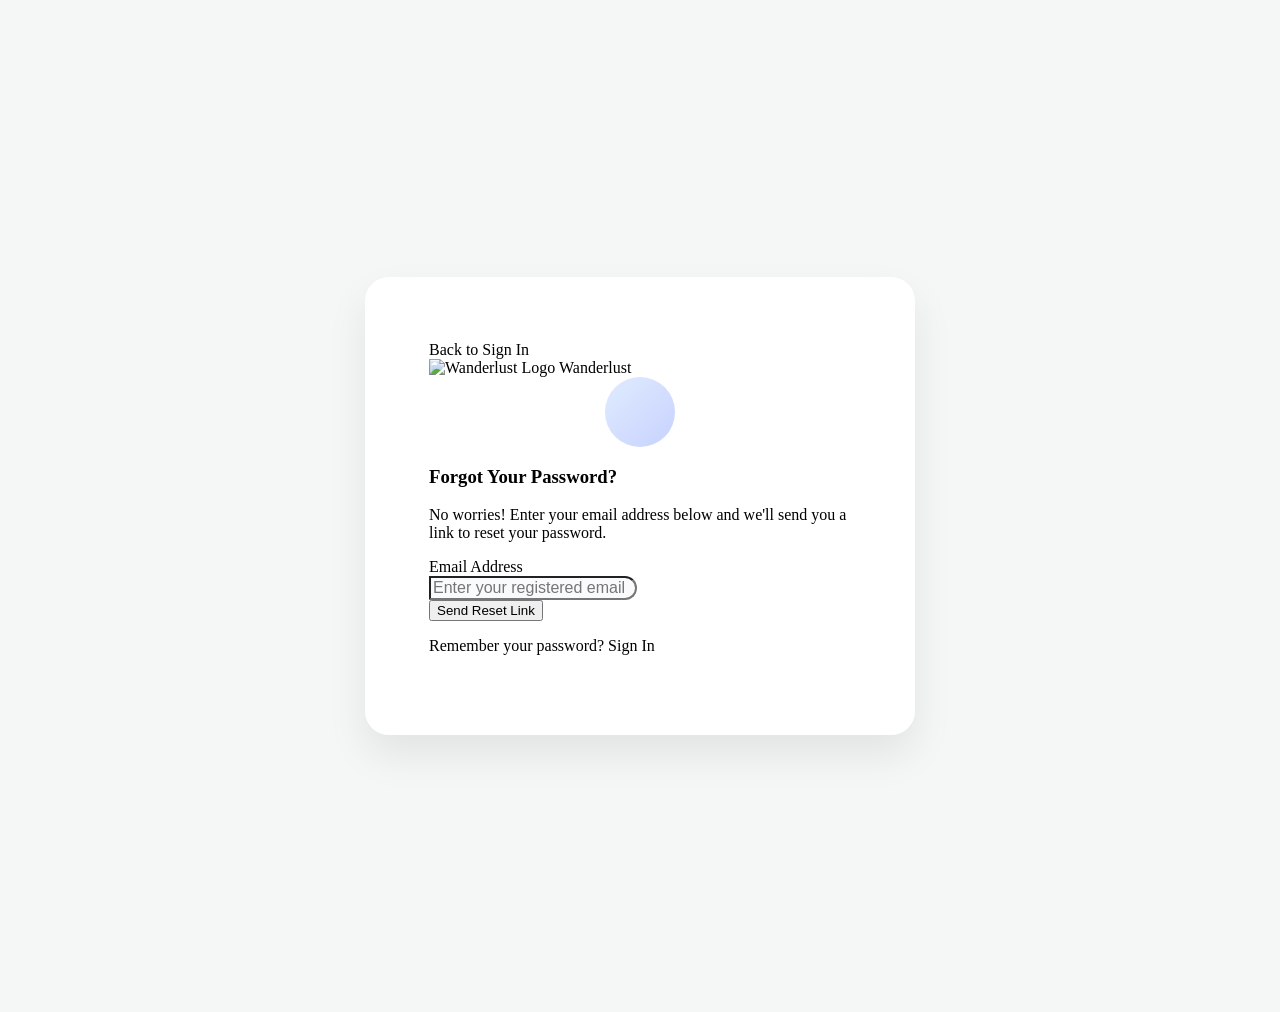
==== src/main/resources/templates/auth/forgot-password.html @ 65f69360 "feat: initialize Spring Boot project with core architecture, authentication, and tour management mod" ====
<!DOCTYPE html>
<html lang="en" xmlns:th="http://www.thymeleaf.org">
<head th:replace="~{fragments/navbar :: head('Forgot Password')}"></head>
<body style="background-color: #f4f7f6;">

  <div class="container auth-wrapper" style="min-height: 100vh; display: flex; align-items: center; justify-content: center; padding: 3rem 15px;">
    <div class="row g-0 auth-card" style="border-radius: 24px; box-shadow: 0 20px 40px rgba(0,0,0,0.08); overflow: hidden; background: var(--white); max-width: 550px; width: 100%;">

      <!-- Form -->
      <div class="col-12">
        <div class="auth-form-container" style="padding: 4rem; display: flex; flex-direction: column; justify-content: center; background-color: #ffffff;">
          <div class="mb-4 text-center">
            <a th:href="@{/login}" class="text-muted text-decoration-none small d-inline-flex align-items-center mb-3 fw-medium"><i class="bi bi-arrow-left me-2"></i> Back to Sign In</a><br>
            <a th:href="@{/}" class="d-inline-flex align-items-center gap-2 text-decoration-none text-dark mb-4">
              <img th:src="@{/assets/images/logo.png}" alt="Wanderlust Logo" height="40">
              <span class="fw-bold fs-4 text-primary">Wanderlust</span>
            </a>
            <div class="mb-3" style="display: flex; justify-content: center;">
              <div style="width: 70px; height: 70px; border-radius: 50%; background: linear-gradient(135deg, #e0ebff 0%, #c7d2fe 100%); display: flex; align-items: center; justify-content: center;">
                <i class="bi bi-envelope-paper fs-2 text-primary"></i>
              </div>
            </div>
            <h3 class="fw-bold mb-2">Forgot Your Password?</h3>
            <p class="text-muted fs-6">No worries! Enter your email address below and we'll send you a link to reset your password.</p>
          </div>

          <!-- Success Message -->
          <div th:if="${successMessage}" class="alert alert-success d-flex align-items-center rounded-3 mb-4" role="alert">
            <i class="bi bi-check-circle-fill me-2"></i>
            <span th:text="${successMessage}"></span>
          </div>

          <form th:action="@{/forgot-password}" method="post">
            <div class="mb-4">
              <label class="form-label fw-semibold text-dark mb-2">Email Address</label>
              <div class="input-group">
                <span class="input-group-text bg-transparent border-end-0 border" style="border-radius: 12px 0 0 12px; border-color: #e2e8f0;">
                  <i class="bi bi-envelope text-muted"></i>
                </span>
                <input type="email" name="email" class="form-control form-control-lg border-start-0 ps-0" placeholder="Enter your registered email" required style="border-radius: 0 12px 12px 0; background-color: #f8fafc; font-size: 1rem;">
              </div>
            </div>
            
            <button type="submit" class="btn btn-primary btn-auth mb-4 w-100 py-3 rounded-3 fw-bold fs-5 shadow-sm">Send Reset Link</button>
            
            <p class="text-center text-muted mb-0 mt-3">
              Remember your password? <a th:href="@{/login}" class="text-primary fw-bold text-decoration-none">Sign In</a>
            </p>
          </form>
        </div>
      </div>

    </div>
  </div>

  <div th:replace="~{fragments/navbar :: scripts}"></div>
</body>
</html>
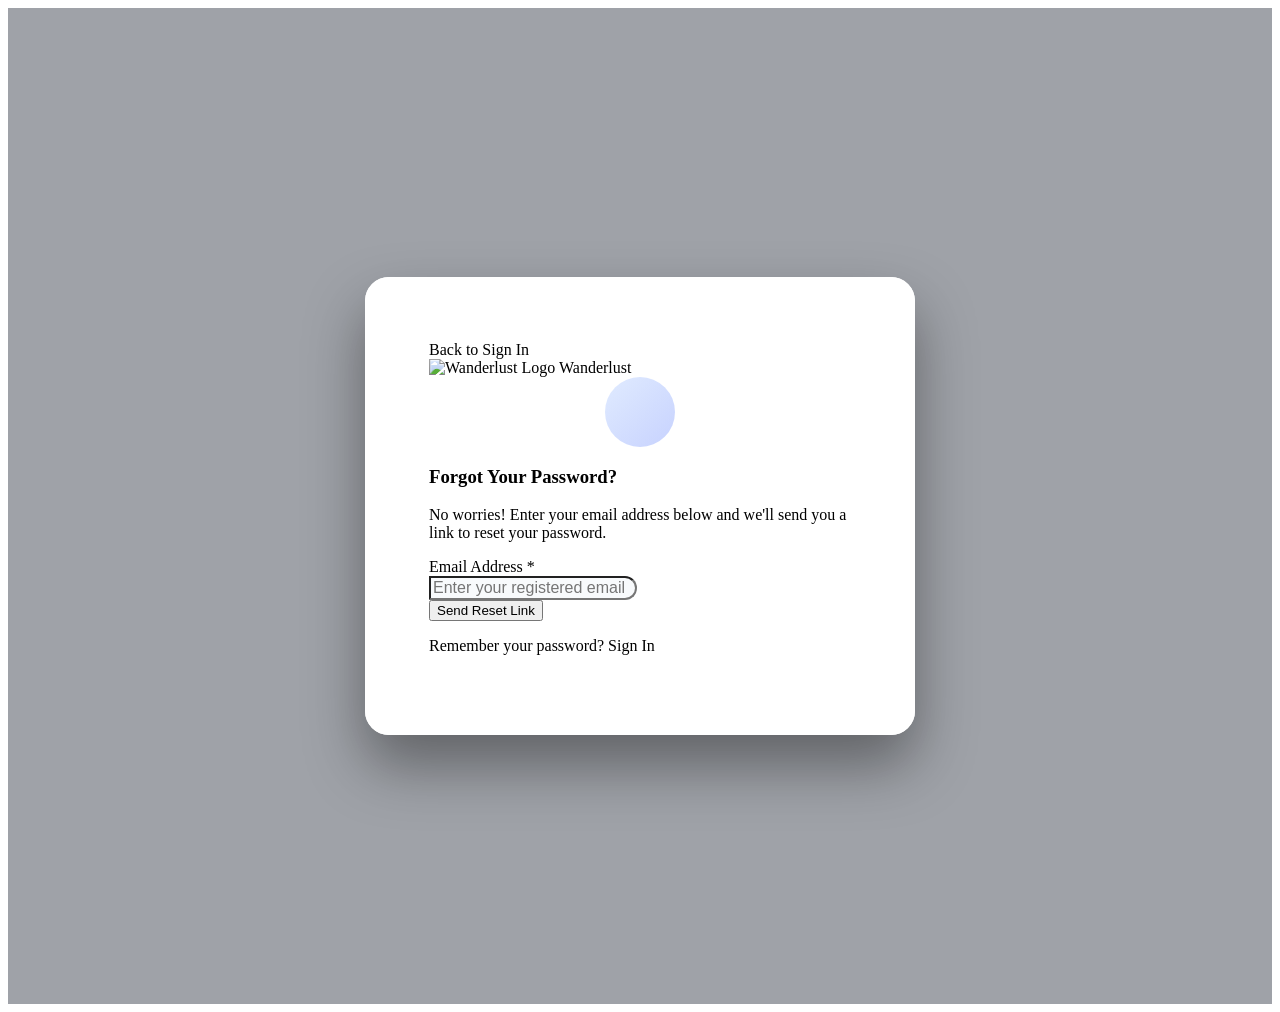
==== commit 7ffe93fa: "feat: implement full authentication system including login, registration, password recovery, and sec" ====
--- a/src/main/resources/templates/auth/forgot-password.html
+++ b/src/main/resources/templates/auth/forgot-password.html
@@ -1,10 +1,10 @@
 <!DOCTYPE html>
 <html lang="en" xmlns:th="http://www.thymeleaf.org">
 <head th:replace="~{fragments/navbar :: head('Forgot Password')}"></head>
-<body style="background-color: #f4f7f6;">
+<body style="background: url('https://images.unsplash.com/photo-1503614472-8c93d56e92ce?q=80&w=1622&auto=format&fit=crop&ixlib=rb-4.1.0&ixid=M3wxMjA3fDB8MHxwaG90by1wYWdlfHx8fGVufDB8fHx8fA%3D%3D') no-repeat center center/cover; background-attachment: fixed;">
 
-  <div class="container auth-wrapper" style="min-height: 100vh; display: flex; align-items: center; justify-content: center; padding: 3rem 15px;">
-    <div class="row g-0 auth-card" style="border-radius: 24px; box-shadow: 0 20px 40px rgba(0,0,0,0.08); overflow: hidden; background: var(--white); max-width: 550px; width: 100%;">
+  <div class="container-fluid auth-wrapper" style="min-height: 100vh; display: flex; align-items: center; justify-content: center; padding: 3rem 15px; background: rgba(17, 24, 39, 0.4); backdrop-filter: blur(8px); -webkit-backdrop-filter: blur(8px);">
+    <div class="row g-0 auth-card" style="border-radius: 24px; box-shadow: 0 30px 60px rgba(0,0,0,0.4); overflow: hidden; background: #ffffff; max-width: 550px; width: 100%;">
 
       <!-- Form -->
       <div class="col-12">
@@ -30,9 +30,15 @@
             <span th:text="${successMessage}"></span>
           </div>
 
+          <!-- Error Message -->
+          <div th:if="${errorMessage}" class="alert alert-danger d-flex align-items-center rounded-3 mb-4" role="alert">
+            <i class="bi bi-exclamation-triangle-fill me-2"></i>
+            <span th:text="${errorMessage}"></span>
+          </div>
+
           <form th:action="@{/forgot-password}" method="post">
             <div class="mb-4">
-              <label class="form-label fw-semibold text-dark mb-2">Email Address</label>
+              <label class="form-label fw-semibold text-dark mb-2">Email Address <span class="text-danger">*</span></label>
               <div class="input-group">
                 <span class="input-group-text bg-transparent border-end-0 border" style="border-radius: 12px 0 0 12px; border-color: #e2e8f0;">
                   <i class="bi bi-envelope text-muted"></i>
@@ -54,5 +60,27 @@
   </div>
 
   <div th:replace="~{fragments/navbar :: scripts}"></div>
+  <script>
+    document.addEventListener('DOMContentLoaded', function() {
+        const form = document.querySelector('form[action*="/forgot-password"]');
+        if (form) {
+            form.addEventListener('submit', function(e) {
+                if (this.checkValidity()) {
+                    const btn = this.querySelector('button[type="submit"]');
+                    if (btn) {
+                        btn.innerHTML = '<span class="spinner-border spinner-border-sm me-2" role="status" aria-hidden="true"></span> Sending...';
+                        btn.disabled = true;
+                        // Prevent multiple submissions
+                        if (form.getAttribute('data-submitting') === 'true') {
+                            e.preventDefault();
+                        } else {
+                            form.setAttribute('data-submitting', 'true');
+                        }
+                    }
+                }
+            });
+        }
+    });
+  </script>
 </body>
 </html>
